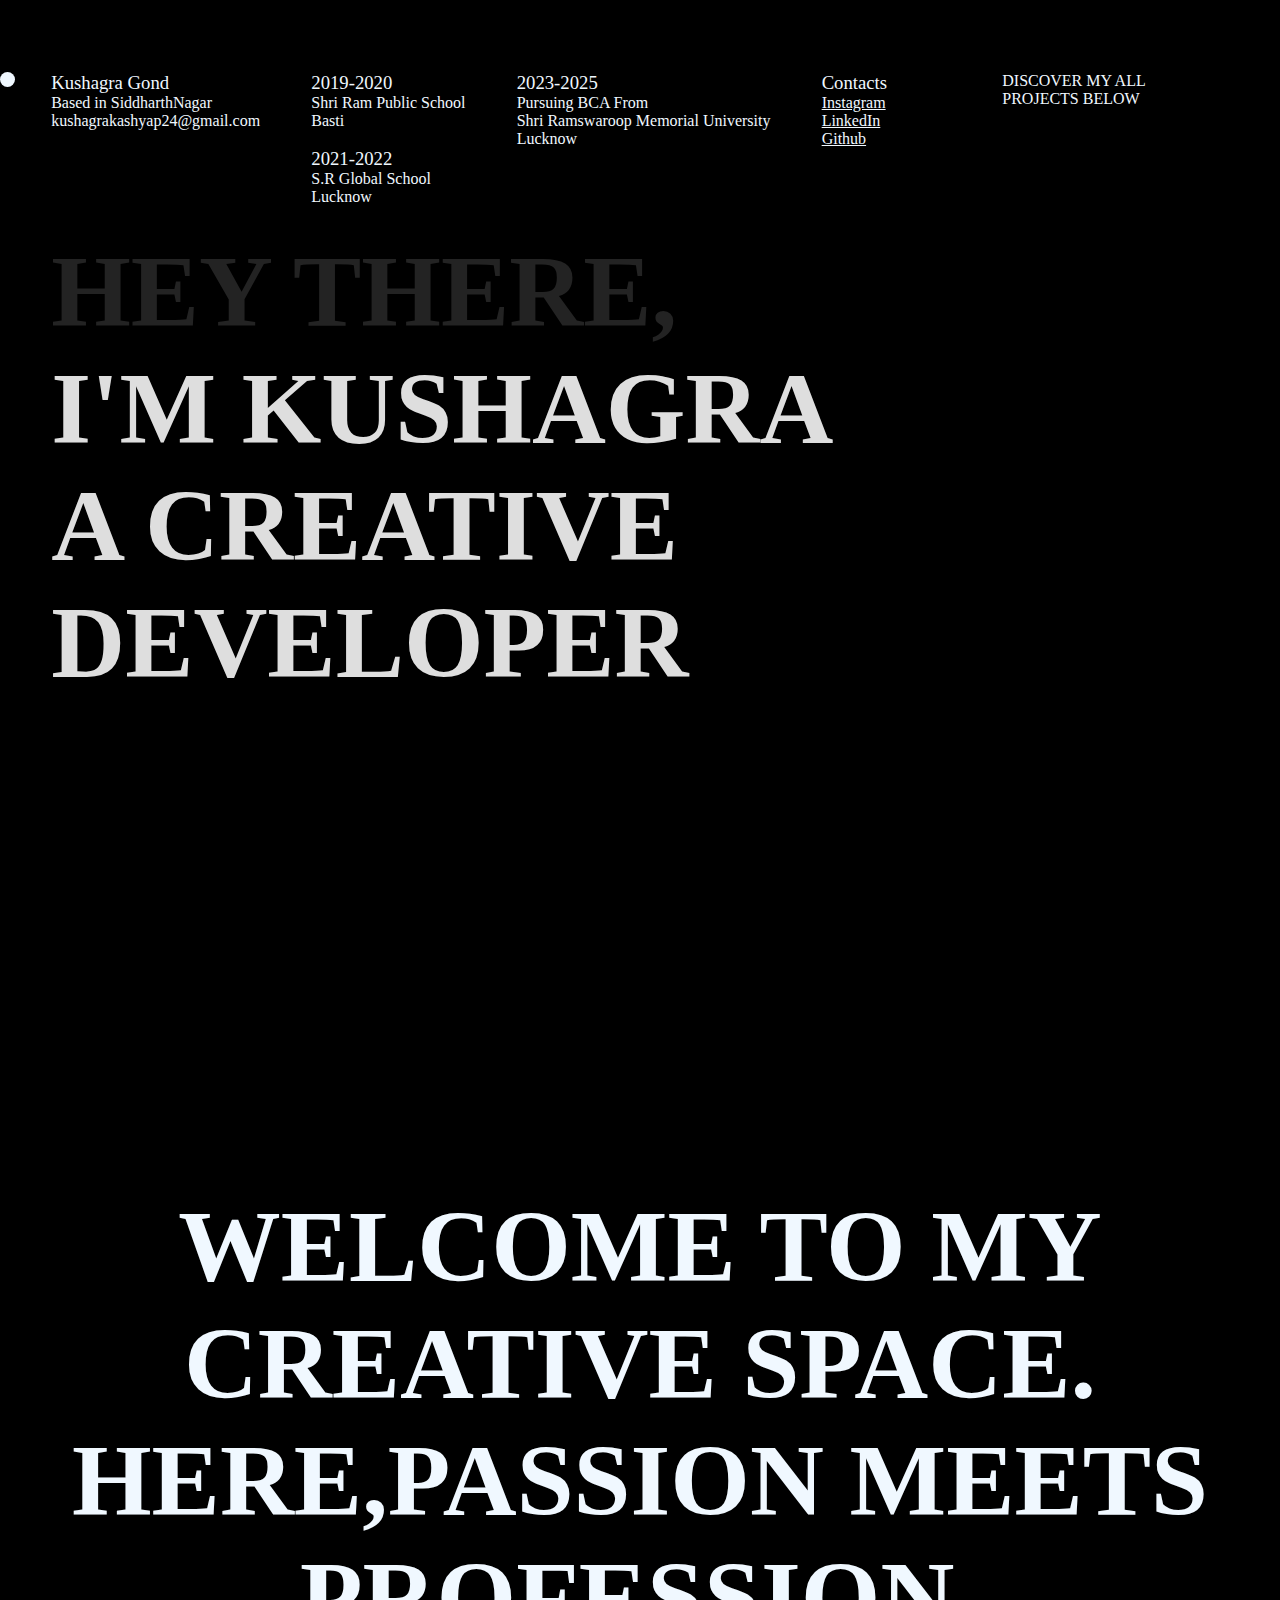
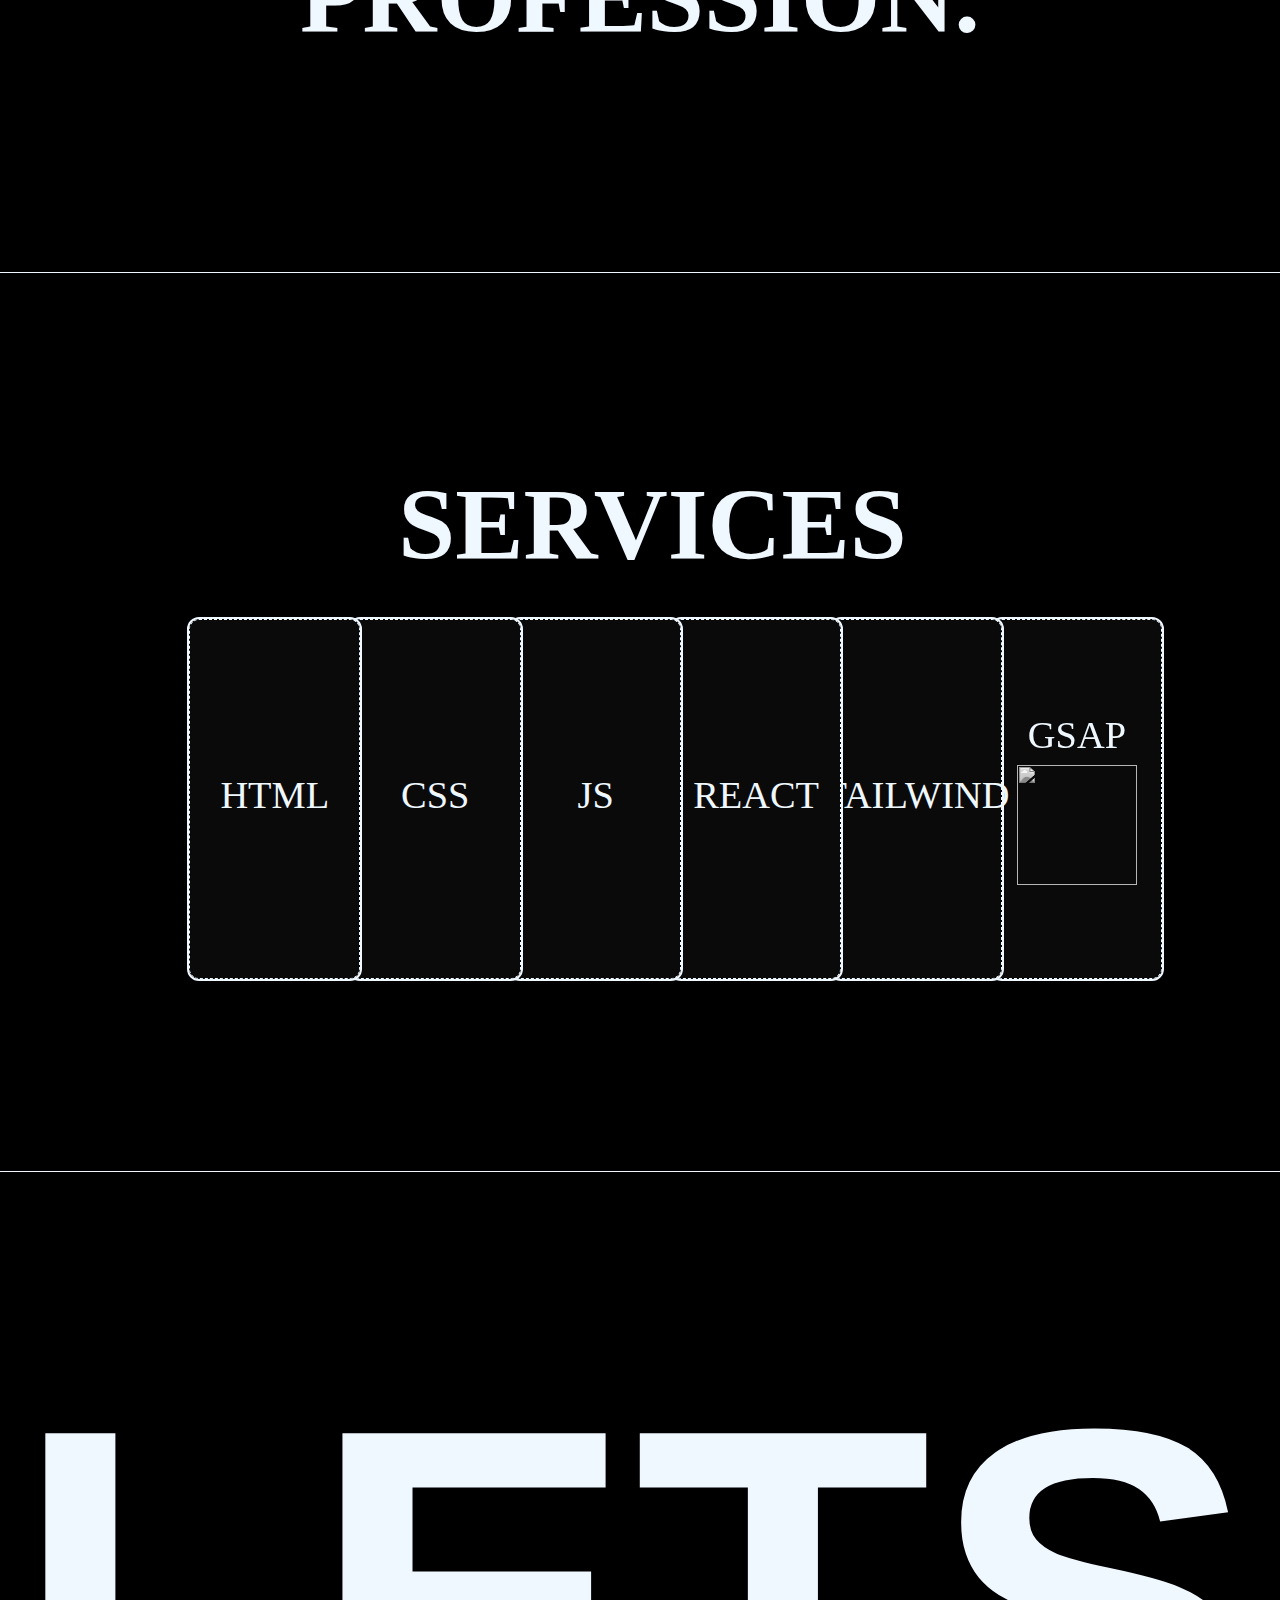
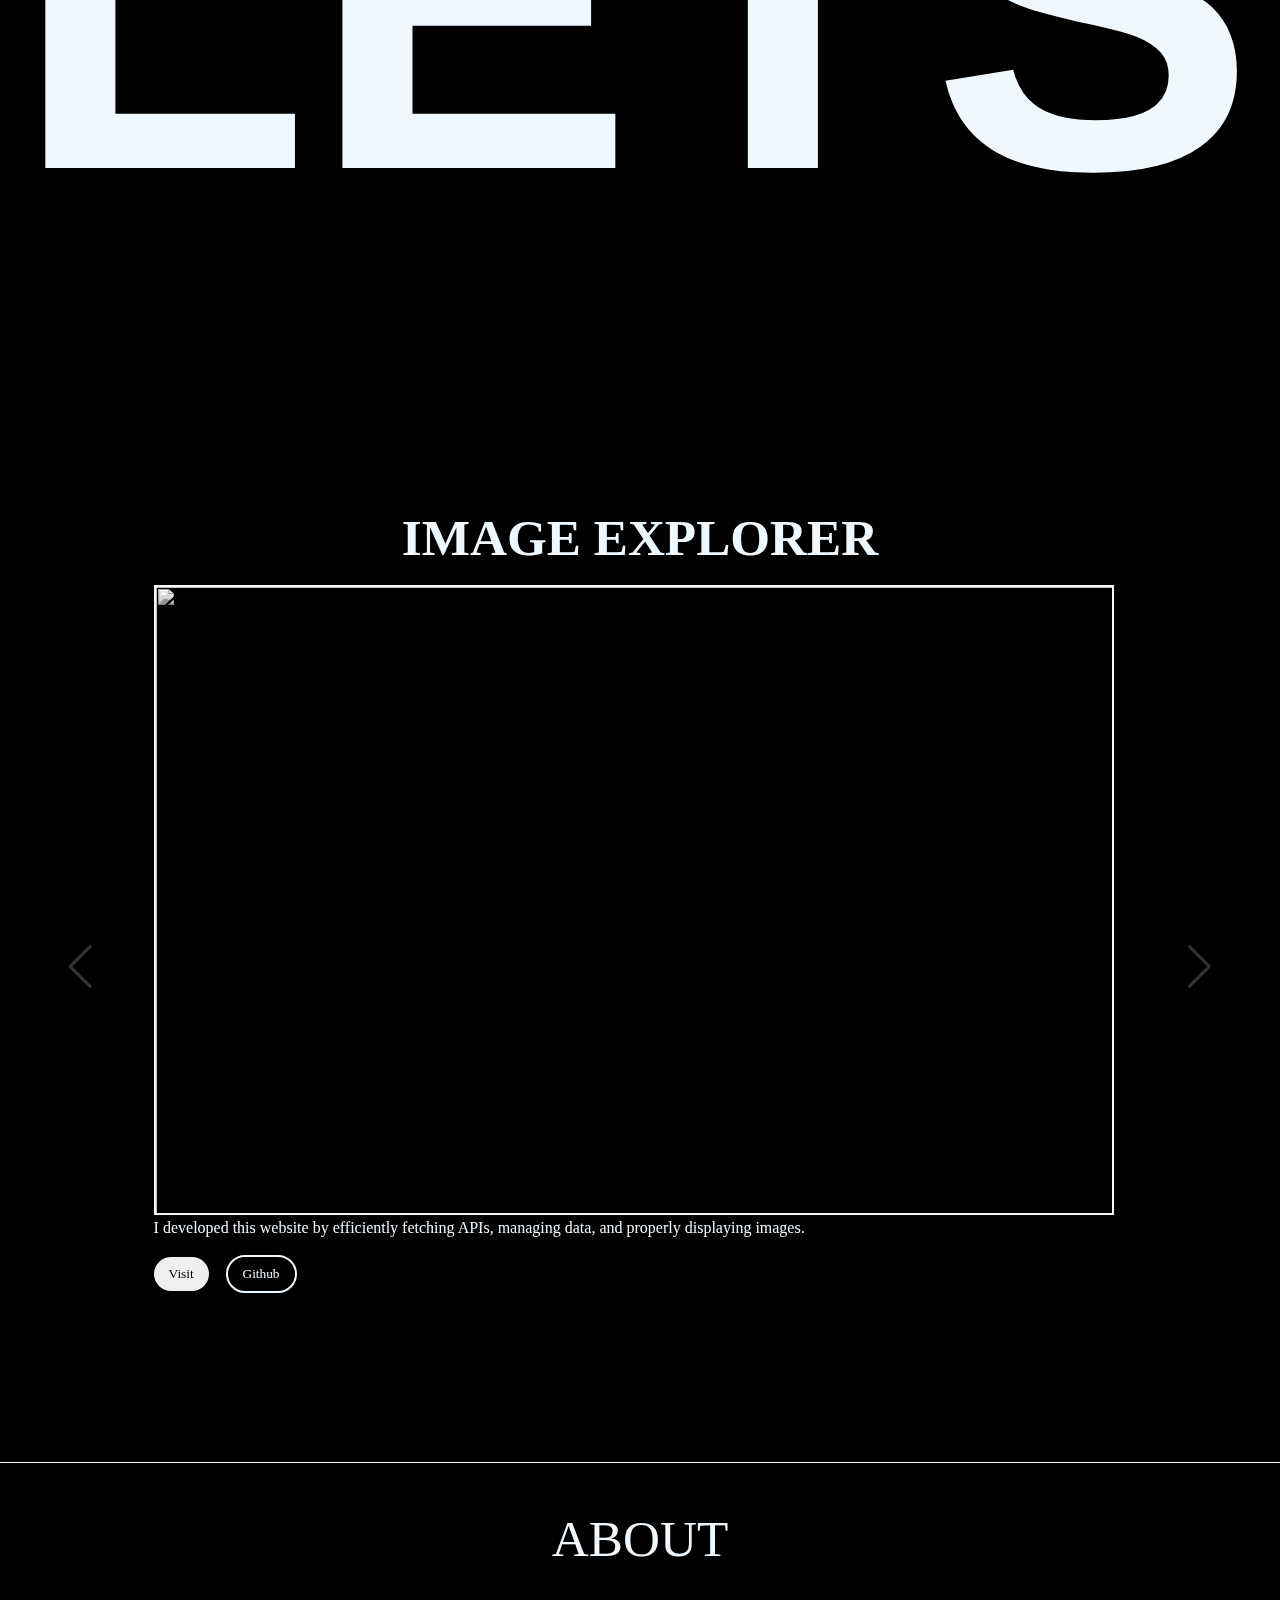
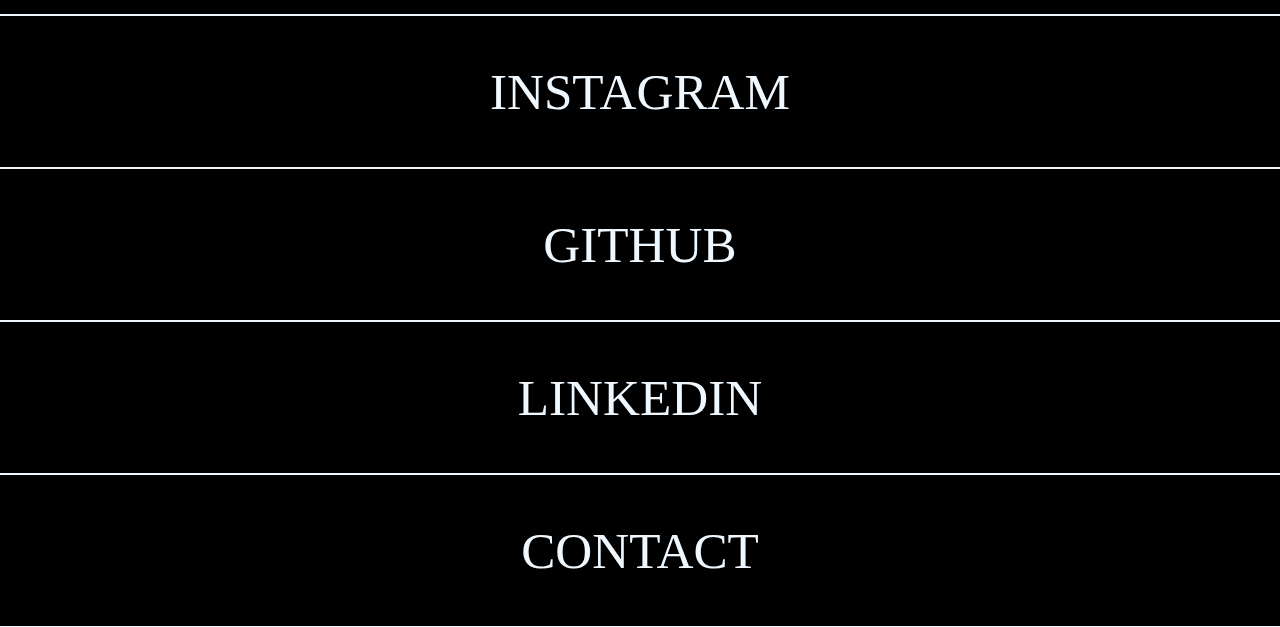
==== index.html @ c8526e7c "Add files via upload" ====
<!DOCTYPE html>
<html lang="en">
  <head>
    <meta charset="UTF-8" />
    <meta name="viewport" content="width=device-width, initial-scale=1.0" />
    <title>Kushagra Gond</title>
    <link rel="stylesheet" href="style.css" />
    <link rel="stylesheet" href="./media.css">
    <link rel="stylesheet" href="https://cdnjs.cloudflare.com/ajax/libs/remixicon/4.2.0/remixicon.css" integrity="sha512-OQDNdI5rpnZ0BRhhJc+btbbtnxaj+LdQFeh0V9/igiEPDiWE2fG+ZsXl0JEH+bjXKPJ3zcXqNyP4/F/NegVdZg==" crossorigin="anonymous" referrerpolicy="no-referrer" />
    <link rel="stylesheet" href="https://cdn.jsdelivr.net/npm/swiper@11/swiper-bundle.min.css"/>
  </head>

  <body>    

  <div class="main">

    <div id="home" class="page1">
        <nav>
          <div id="cursor"></div>  
          <i  id="menu" class="ri-menu-4-line"></i>
        </nav>

      <div class="full-nav">
          <div class="nav-content">
            <h4><a href="#home">Home</a></h4>
            <h4><a href="./components/contact.html">Contact</a></h4>
            <h4><a href="./components/about.html">About</a></h4>
            <h4><a href="#projects">Projects</a></h4>
            <h4><a href="https://github.com/24kushagra">GITHUB</a></h4>
            <i id="cross" class="ri-close-fill"></i>
          </div>
      </div>

     <!-- ----- -->

     <div class="info">
        
      <div class="add">
          <h3>Kushagra Gond</h3>
          <h4>Based in SiddharthNagar</h4>
          <h4>kushagrakashyap24@gmail.com</h4>
      </div>

      <div class="schooling">
          <h3>2019-2020</h3>
          <h4>Shri Ram Public School</h4>
          <h4>Basti</h4>
           <br>
          <h3>2021-2022</h3>
          <h4>S.R Global School</h4>
          <h4>Lucknow</h4>
      </div>

      <div class="college">
          
          <h3>2023-2025</h3>
          <h4>Pursuing BCA From</h4>
          <h4>Shri Ramswaroop Memorial University</h4>
          <h4>Lucknow</h4>
      </div>

      <div class="con-details">
          <h3>Contacts</h3>
          <a href="https://www.instagram.com/kushaagr_24/"><h4>Instagram</h4></a>
          <a href="https://www.linkedin.com/in/kushagra-gond-36665425a/"><h4>LinkedIn</h4></a>
         <a href="https://github.com/24kushagra"> <h4>Github</h4></a>
      </div>

      <div class="msg">
          <a href="#projects"><h4>Discover My All <br> Projects below</h4></a>
      </div>
  </div>


  <div id="intro">
      <h1 id="hey">HEY THERE,</h1> 
      <h1>I'M KUSHAGRA <br> 
          A CREATIVE 
           DEVELOPER</h1>
  </div>
     <!-- ---- -->
      
      <a href="#quote"><i id="scroll-down" class="ri-arrow-down-wide-line"></i></a>
    </div>
    
    <div class="quote-page">
      <h1 id="quote">Welcome to my creative space. <br> Here,passion meets profession.</h1>
    </div>

    <div class="page2">
          <h1 id="services">Services</h1>
            <div class="cards">

              <div class="card">
               <h3>HTML</h3>
               <i  id="skill-logo"  class="ri-html5-line"></i>
               <p>The role of HTML in web development is to provide the backbone and structure of a web page. It defines the layout and organization of content on a web page by using a ranked structure of elements.</p>              
               <a href="https://developer.mozilla.org/en-US/docs/Glossary/HTML5"><button>Learn More<i class="ri-arrow-right-up-line"></i></button></a>
              </div>

              <div class="card">
                <h3>CSS</h3>
                <i  id="skill-logo" class="ri-css3-fill"></i>
               <p>CSS is used to define styles for your <br>  web pages, including the design, layout  and variations in display for different devices and screen sizes.</p>
               <a href="https://developer.mozilla.org/en-US/docs/Glossary/CSS"><button>Learn More<i class="ri-arrow-right-up-line"></i></button></a>
              </div>

              <div class="card">
                <h3>JS</h3>
                <i id="skill-logo" class="ri-javascript-fill"></i>
               <p>JavaScript is a scripting language <br> used to  develop web pages. Developed in Netscape, JS allows developers to create a dynamic and  <br>interactive web page to interact with <br> visitors and execute complex actions.</p>
               <a href="https://developer.mozilla.org/en-US/docs/Web/JavaScript"><button>Learn More<i class="ri-arrow-right-up-line"></i></button></a>
              </div>

              <div class="card">
                <h3>REACT</h3>
                <i  id="skill-logo" class="ri-reactjs-fill"></i>
               <p>React. js is an open-source JavaScript library, crafted with precision by Facebook, that aims to simplify the intricate process of building interactive user interfaces</p>
               <a href="https://react.dev/"><button>Learn More<i class="ri-arrow-right-up-line"></i></button></a>
              </div>

              <div class="card">
                <h3>TAILWIND</h3>
                <i  id="skill-logo" class="ri-tailwind-css-fill"></i>
                <p>Tailwind CSS is a design system <br> implementation in pure CSS. It is also <br>  configurable.It gives developers super <br> powers. It allows them to build  websites <br> with a clean consistent UI out of the box.</p> 
                <a href="https://tailwindcss.com/"><button>Learn More<i class="ri-arrow-right-up-line"></i></button></a>
              </div>

              <div class="card">
                <h3>GSAP</h3>
               <img id="gsap-svg" src="./assets/gsap-greensock.svg" alt="">
               <p>GSAP, or GreenSock Animation Platform, <br> is a powerful JavaScript animation <br> library that is used by web developers and designers  to create interactive <br>  and engaging websites.</p>
               <a href="https://gsap.com/"><button>Learn More<i class="ri-arrow-right-up-line"></i></button></a>
              </div>
            </div>
    </div>

    <div class="page3">
        <h1>LetSbuildSomethingNew</h1>
    </div>
      
    <div id="projects" class="page4">
     <div class="swiper">
     <div class="swiper-wrapper">

    <div class="swiper-slide">
      <h1>IMAGE EXPLORER</h1>
      <img src="./assets/panos-sakalakis-j9EtVGr0piI-unsplash.jpg" alt="">
      <p>I developed this website by efficiently fetching APIs, managing data, and properly displaying images.</p>
      <a href=""><button id="visit">Visit</button></a>
      <a href=""><button id="github">Github</button></a>     
    </div>

    <div  class="swiper-slide">
      <h1>SPOTIFY CLONE</h1>
      <img src="./assets/david-pupaza-Km5J-KCP1Mw-unsplash.jpg" alt="">
      <p>I have developed this website using React.js , efficiently manage it, and properly represent song details in an organized manner.</p>
      <a href=""><button id="visit">Visit</button></a>
      <a href=""><button id="github">Github</button></a>
    </div>

    <div  class="swiper-slide">
      <h1>WEATHER APP</h1>
      <img src="./assets/brian-mcgowan-kKyxIwvljBg-unsplash.jpg" alt="">
      <p>I have developed this website using HTML, CSS, and JavaScript to fetch and manage API data, ensuring the weather information is represented accurately and effectively.</p>
      <a href=""><button id="visit">Visit</button></a>
      <a href=""><button id="github">Github</button></a>
    </div>
   
    </div> 
  
    <div id="prev" class="swiper-button-prev"></div>
    <div id="next" class="swiper-button-next"></div>

  </div>

    </div>

    <footer>
      <a href="./components/about.html">
        <div class="connect"> ABOUT<i class="ri-arrow-right-up-line"></i>
      </div>
        </a>
      <a href="https://www.instagram.com/kushaagr_24/">
        <div class="connect">INSTAGRAM<i class="ri-arrow-right-up-line"></i>
      </div>
       </a> 
      <a href="https://github.com/24kushagra">
        <div class="connect">GITHUB<i class="ri-arrow-right-up-line"></i>
      </div>
      </a> 
       <a href="https://www.linkedin.com/in/kushagra-gond-36665425a/"><div class="connect">LINKEDIN<i class="ri-arrow-right-up-line"></i>
      </div>
    </a> 
      <a href="./components/contact.html"><div class="connect">CONTACT<i class="ri-arrow-right-up-line"></i>
      </div>
       </a> 
    </footer>
  </div>
 



    <script src="https://unpkg.com/split-type"></script>
    <script src="https://cdnjs.cloudflare.com/ajax/libs/gsap/3.12.5/gsap.min.js" integrity="sha512-7eHRwcbYkK4d9g/6tD/mhkf++eoTHwpNM9woBxtPUBWm67zeAfFC+HrdoE2GanKeocly/VxeLvIqwvCdk7qScg==" crossorigin="anonymous" referrerpolicy="no-referrer"></script>
    <script src="https://cdnjs.cloudflare.com/ajax/libs/gsap/3.12.5/ScrollTrigger.min.js" integrity="sha512-onMTRKJBKz8M1TnqqDuGBlowlH0ohFzMXYRNebz+yOcc5TQr/zAKsthzhuv0hiyUKEiQEQXEynnXCvNTOk50dg==" crossorigin="anonymous" referrerpolicy="no-referrer"></script>
    <script src="https://cdn.jsdelivr.net/npm/swiper@11/swiper-bundle.min.js"></script>
    <script src="script.js"></script>
    
  </body>
</html>
---- style.css ----
@font-face {
    font-family: montreal;
    src: url(./assets/montreal.ttf);
}

@font-face {
    font-family: montreal2;
    src: url(./assets/montrealbook.ttf);
}


*{
    padding: 0;
    margin: 0;
    box-sizing: border-box;
}

body{
    height: 100%;
    width: 100%;
    color: aliceblue;
    background-color: black;
    overflow-x: hidden;
}

/* ---------------Scroll-Bar----------- */


::-webkit-scrollbar {
    width: 5px;
  }
  
  ::-webkit-scrollbar-track {
    box-shadow: inset 0 0 5px grey; 
    border-radius: 5px;
  }
   
  ::-webkit-scrollbar-thumb {
    background: transparent; 
    box-shadow: inset 0 0 5px grey; 
    border-radius: 10px;
  }
  
  ::-webkit-scrollbar-thumb:hover {
    background: aliceblue; 
  }

/* ---------- CURSOR ----------- */

#cursor {
    height: 15px;
    width: 15px;
    background-color:aliceblue;
    border-radius: 50%;
    position: fixed;
    mix-blend-mode:difference;
    z-index: 9999;
}


/*------------- PAGES ----------------*/

.page1{
    height: 100vh;
    width: 100%;
}

.quote-page{
    height: 100vh;
    width: 100%;
    font-family: montreal;
    font-size: 4vw;
    background-color: black;
    display: flex;
    align-items: center;
    text-transform: uppercase;
    justify-content: center;
    text-align: center; 
}


.page2{
    height: 100vh;
    width: 100%;
    background-color:black;
    display: flex;
    flex-direction: column;
    align-items: center;
    justify-content: center;
    gap: 4vh;
    border-bottom: 1px solid aliceblue;
    border-top: 1px solid aliceblue; 
}

.page3{
    height: 100vh;
    width: 100%;
    color: aliceblue;
}

.page4{
    height: 110vh;
    width: 100%;
}

/* -----------------SWIPER(Page4)------------------------ */

.swiper {
    width: 100%;
    height: 110vh;
  }

  .swiper-slide{
    height: 110vh;
    width: 100%;
    display: flex;
    align-items: center;
    justify-content: center;
  }

  .swiper-slide h1{
    font-family: montreal;
    font-size: 4vw;
    margin-top: 4vh;
    margin-bottom: 2vh;
    text-align: center;
  }

  .swiper-slide img{
    height: 70vh;
    width: 75vw;
    margin-left: 12vw;
    object-fit: cover;
    overflow: hidden;
    border: 2px solid aliceblue;
    filter: grayscale(1);
    transition: all 0.3s ease ease-in-out;
    cursor: pointer;
  }

  .swiper-slide img:hover{
    filter: grayscale(0);
  }


  .swiper-slide p{
    font-family: montreal;
    margin-left: 12vw;
    width: 75vw;
  }

  #visit{
    border: 0;
    padding: 9px 15px;
    border-radius: 20px;
    margin-left: 12vw;
    margin-top: 2vh;
    cursor: pointer;
    font-family: montreal;
  }

  #github{
    border: 2px aliceblue solid;
    color: aliceblue;
    background-color: transparent;
    padding: 9px 15px;
    border-radius: 20px;
    margin-left: 1vw ;
    margin-top: 2vh;
    cursor: pointer;
    font-family: montreal;
  }

  .swiper-button-prev{
      margin-left: 3vw;
  }

  .swiper-button-next{
     margin-right: 3vw;
  }

  #next,#prev{
    color: aliceblue;
    opacity: .2;
    width: 5vw;
    transition: all 0.1s ease-in-out;
  }

  #prev:hover{
    opacity: .4;
  }

  #next:hover{
    opacity: .4;
  }

/* -----------------FOR-NAVBAR----------------- */
/* 
nav{
    height: 5vh;
} */

nav i{
    margin-left: 3vw;
    font-size: 2vw;
    padding-right: 80px;
    padding-bottom: 10px;
    cursor: pointer;
    float: right;
}

#cross{
    font-size: 4vw;
    cursor: pointer;
}

#cross:hover{
    -webkit-text-stroke: 1px aliceblue;
    color: transparent;
}

.full-nav{
    height: 100vh;
    width: 40%;     
    position: absolute;
    top:0;
    right: -40%;
    background-color: rgba(240, 248, 255, 0.068);
    backdrop-filter: blur(12px);
    padding: 150px 50px;
    font-size: 2vw;
    z-index: 99;
    font-family:'Franklin Gothic Medium', 'Arial Narrow', Arial, sans-serif; 
}

.full-nav h4{
    margin-left: 120px;
    margin-bottom: 5px;
    font-size: 65px;
    font-weight: 500;
}


.full-nav i{
    position: absolute;
    top: 5%;
    right: 10%;
    font-weight: 600;
    padding: 6px;
    font-size: 15px;
}

 a{
    text-transform: uppercase;
    text-decoration: none;
    color: aliceblue;
    transition: all 0.1s ease-in-out;
}

.full-nav a:hover{
    -webkit-text-stroke: 1px aliceblue;
    color: transparent;
    border-bottom: 2px solid purple;
}

/* ------------------------FIRST - PAGE--------------------------- */

    .info{
      font-family: montreal;
      display: flex;
      margin-top: 8vh;
      margin-left: 4vw;
      margin-bottom: 3vh;
      gap: 4vw;
    }
  
    h4,h3{
     font-weight: 400;
    }
  
    .con-details a{
      text-transform: initial;
      text-decoration:underline;
    }

    @font-face {
      font-family: montreal;
      src: url(./montreal.ttf);
    }
    
    #intro h1{
      font-family: montreal;
      font-size: 8vw;
      color:#dedede;
      margin-left: 4vw;
    }
    
  
    #intro #hey{
      color:rgb(35, 35, 35);
    }
  
    .char{
      transform: translateY(80px);  
      transition: transform .3s;
    }
  
    /* //115px */
    a{
      color: aliceblue;
    }
  
    .msg{
       margin-left: 5vw;
    }

    #scroll-down{
    font-size: 1.5vw;
    color: aliceblue;
    opacity: 0.4;
    text-align: center;
    position: absolute;
    left: 51%;
    bottom: 2%;
    animation-name: floating;
    animation-duration: 3s;
    animation-iteration-count: infinite;
    animation-timing-function: ease-in-out;
    }
 
@keyframes floating {
    0% { transform: translate(0,  0px); }
    50%  { transform: translate(0, 15px); }
    100%   { transform: translate(0,-0px);}
    }


/*----------------------SERVICES - CSS -------------------------  */

.page2 h1{
    color: aliceblue;
    font-size: 8vw;
    font-family: montreal;
    padding-left: 25px;
    text-align: center;
    text-transform: uppercase;
}

.cards{
    display: flex;
    align-items: center;
}

.card{
    flex: 1;
    width: 10vw;
    height: 40vh;
    color: aliceblue;
    font-family: montreal;
    background-color: rgb(10, 10, 10);
    border: 1px dashed aliceblue;
    outline: 2px solid aliceblue;
    transition: all ease 0.3s;
    display: flex;
    flex-direction: column;
    align-items: center;
    justify-content: center;
    text-align: center;
}

.card p{
    display: none;
}

#skill-logo{
    font-size: 7vw;
}

.card i{
   font-size: 20px;
}

.card:hover{
    flex-grow: 2;
    background-color: aliceblue;
    color: black;
}

.card button{
    padding: 10px 30px;
    border-radius: 25px;
    margin-left: 8px;
    margin-top: 8px;
    font-family: montreal;
    font-size: 15px;
    border: none;
    display: none;
}

.card:hover button{
    display: block;
    border: 2px black solid ;
    background-color: black;
    color: aliceblue;
}

.card:hover p{
    display: block;
}

.card:hover #skill-logo{
    display: none;
}


.card:nth-child(1){
    position: relative;
    left: 6%;
    border-radius: 10px;
    width: 30vw;
    z-index: 6;
}

.card:nth-child(2){
    border-radius: 10px;
    position: relative;
    left: 5%;
    z-index: 5;
}

.card:nth-child(3){
    border-radius: 10px;
    position: relative;
    left: 4%;
    z-index: 4;
}

.card:nth-child(4){
    border-radius: 10px;
    position: relative;
    left: 3%;
    z-index: 3;
}

.card:nth-child(5){
    border-radius: 10px;
    position: relative;
    left: 2%;
    z-index: 2;
}

.card:nth-child(6){
    border-radius: 10px;
    position: relative;
    left: 1%;
    z-index: 1;
}

.card img{
    height: 120px;
    width: 120px;
    mix-blend-mode:difference;
}

.card:hover img{
    display: none;
}

#gsap-svg{
    filter: grayscale(1);
}

.card h3{
    font-size: 3vw;
    padding-bottom: 8px;
    
}

/* ------------------------------------------------- */

/* --------------- SLIDING - TEXT ----------------- */

.page3 h1{
    background-color: black;
    color: aliceblue;
    font-size: 38vw;
    text-transform: uppercase;
    font-family:Verdana, Geneva, Tahoma, sans-serif;
    padding-left: 1vw ;
    line-height: 95vh;
}

/* -----------------F00TER---------------- */

footer{
    height: 80vh;
    width: 100%;   
}

.connect{
    color: aliceblue;
    font-family: montreal2;
    height: 17vh;
    font-size: 4vw;
    border-top: 1px  solid aliceblue;
    border-bottom: 1px  solid aliceblue;
    display: flex;
    align-items: center;
    justify-content: center;
    transition: all ease 0.3s;
}

.connect:hover{
    color: black;
    background-color: #fff;
}
---- media.css ----
@media (max-width:431px ){
   
    body{
        height: 100%;
        overflow-x: hidden;
        width: 100vw;
    }

    .full-nav{
        width: 100%;
        right: -100%;  
    }

    .full-nav h4{
        font-size: 14vw;
        margin-left: 20px;
    }

    #cross{
        font-size: 60px;
    }

    .page1{
        height: 70vh;
    }

    .info{
        margin-top: 13vh;
        flex-direction: column;
        flex-wrap: wrap;
    }

    #intro{
        display: none;
    }


    .msg {
       display: none;
    }

    nav i{
        font-size: 5vw;
        padding-right: 60px;
    }


    .quote-page{
        display: none;
    }

    .page2{
        display: none;
    }

    .page3{
        display:none;
    }

    #cursor{
        display: none;
    }
 
    #para2{
        display: block;
        margin-top: 4vh;
        width: 90%;
        text-align: center;
        position: absolute;
    }

    .page4{
        height: 70vh;
        width: 100%;
    }

    .page4 h1{
        font-size: 9vw;
    }

    .swiper,.swiper-slide{
        height: 80vh;
    }

    .swiper-slide img{
        height: 40vh;
    }
    
    #next,#prev{
        display: none;
    }

    footer {
        height: 50vh;
    }
    
    .connect{
        height: 10vh;
    }

    #scroll-down{
       display: none;
    }
    
}


@media (max-width:415px) {
    .page1{
        height: 70vh;
    }

    .info{
        margin-top: 13vh;
        flex-direction: column;
        flex-wrap: wrap;
    }

    #intro{
        display: none;
    }


    .msg {
       display: none;
    }

    nav i{
        font-size: 5vw;
        padding-right: 60px;
    }


    .quote-page{
        display: none;
    }

    .page2{
        display: none;
    }

    .page3{
        display:none;
    }

    #cursor{
        display: none;
    }
 
    #para2{
        display: block;
        margin-top: 4vh;
        width: 90%;
        text-align: center;
        position: absolute;
    }

    .page4{
        height: 70vh;
        width: 100%;
    }

    .page4 h1{
        font-size: 9vw;
    }

    .swiper,.swiper-slide{
        height: 80vh;
    }

    .swiper-slide img{
        height: 40vh;
    }
    
    #next,#prev{
        display: none;
    }

    footer {
        margin-top: 15vh;
        height: 50vh;
    }
    
    
    .connect{
        height: 10vh;
    }
    
    
}


@media (max-width:360px) {

    .page1{
        height: 90vh;
    }

    .swiper-slide{
        height: 100vh;
    }

    nav i{
        padding-right: 40px;
        font-size: 6.5vw;
    }

    #site,#github{
        margin-bottom: 4vh;
    }

    footer{
        margin-top: 15vh;
    }

}
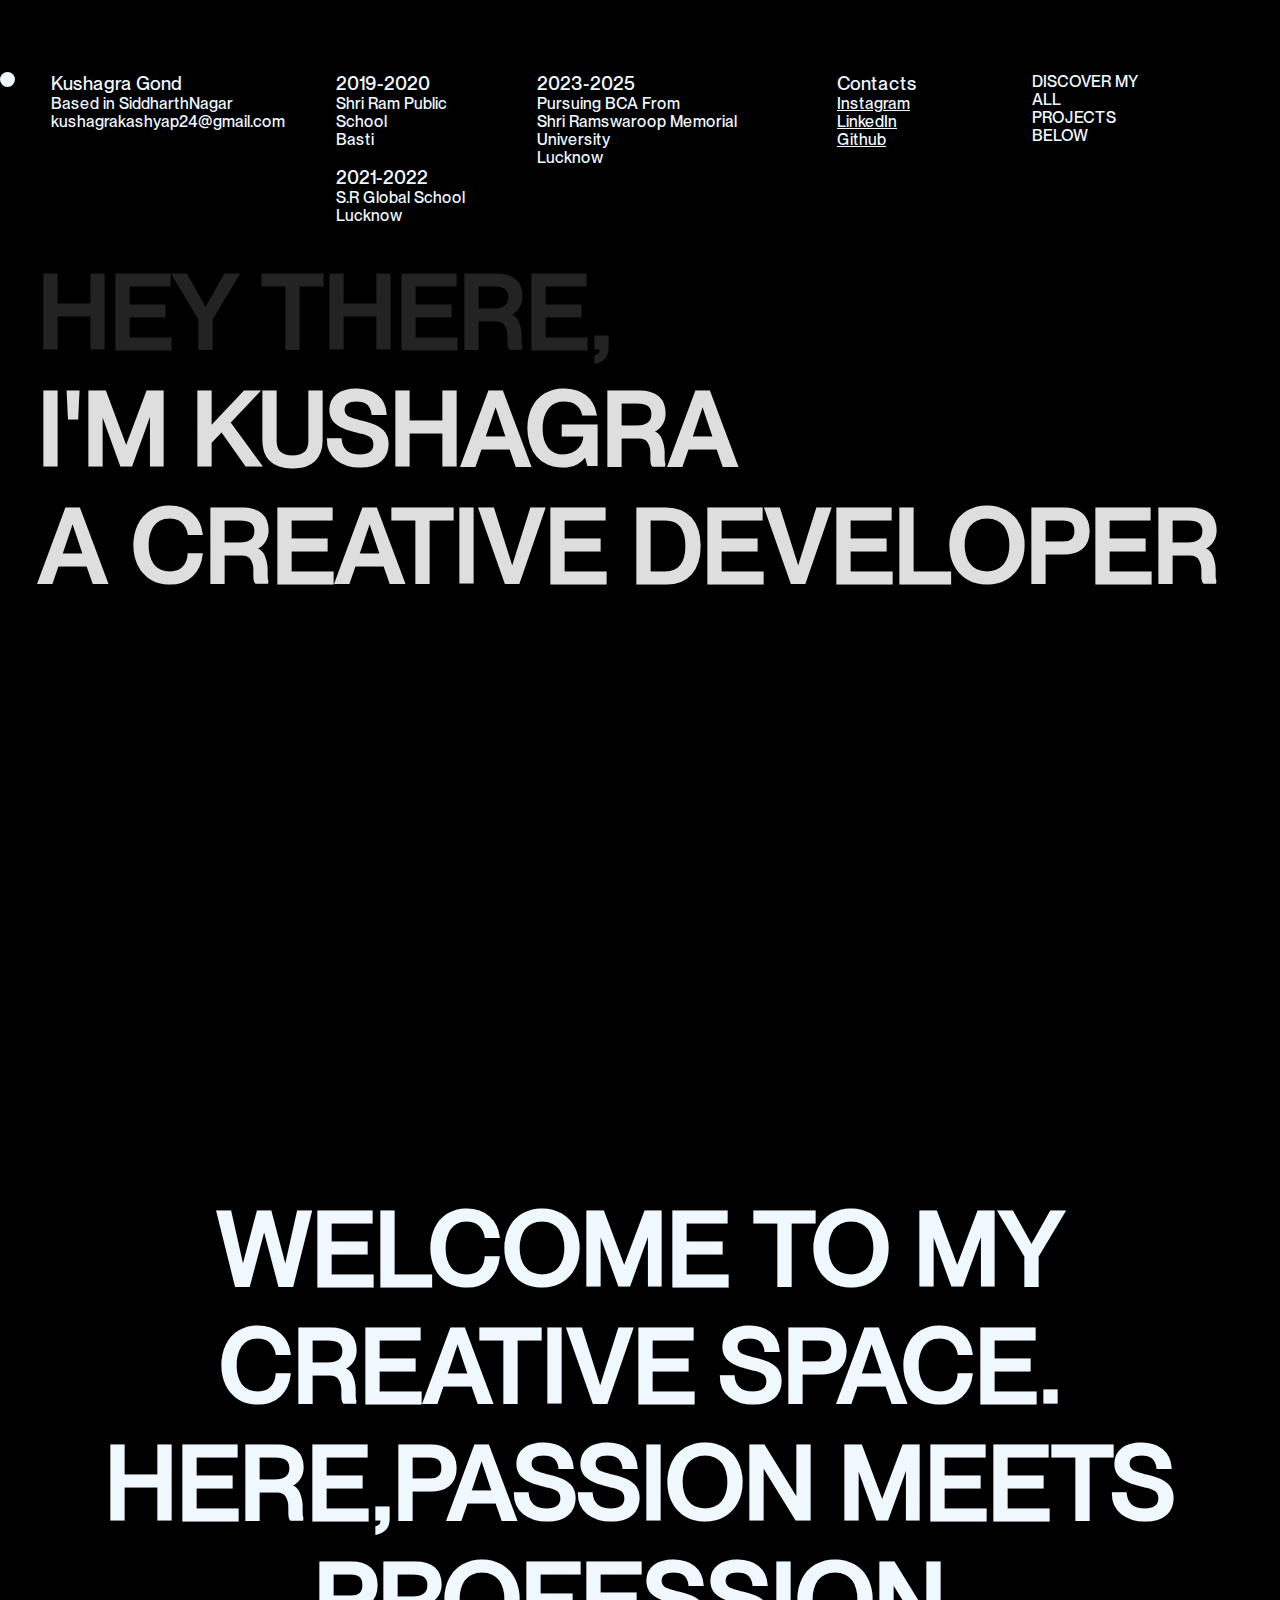
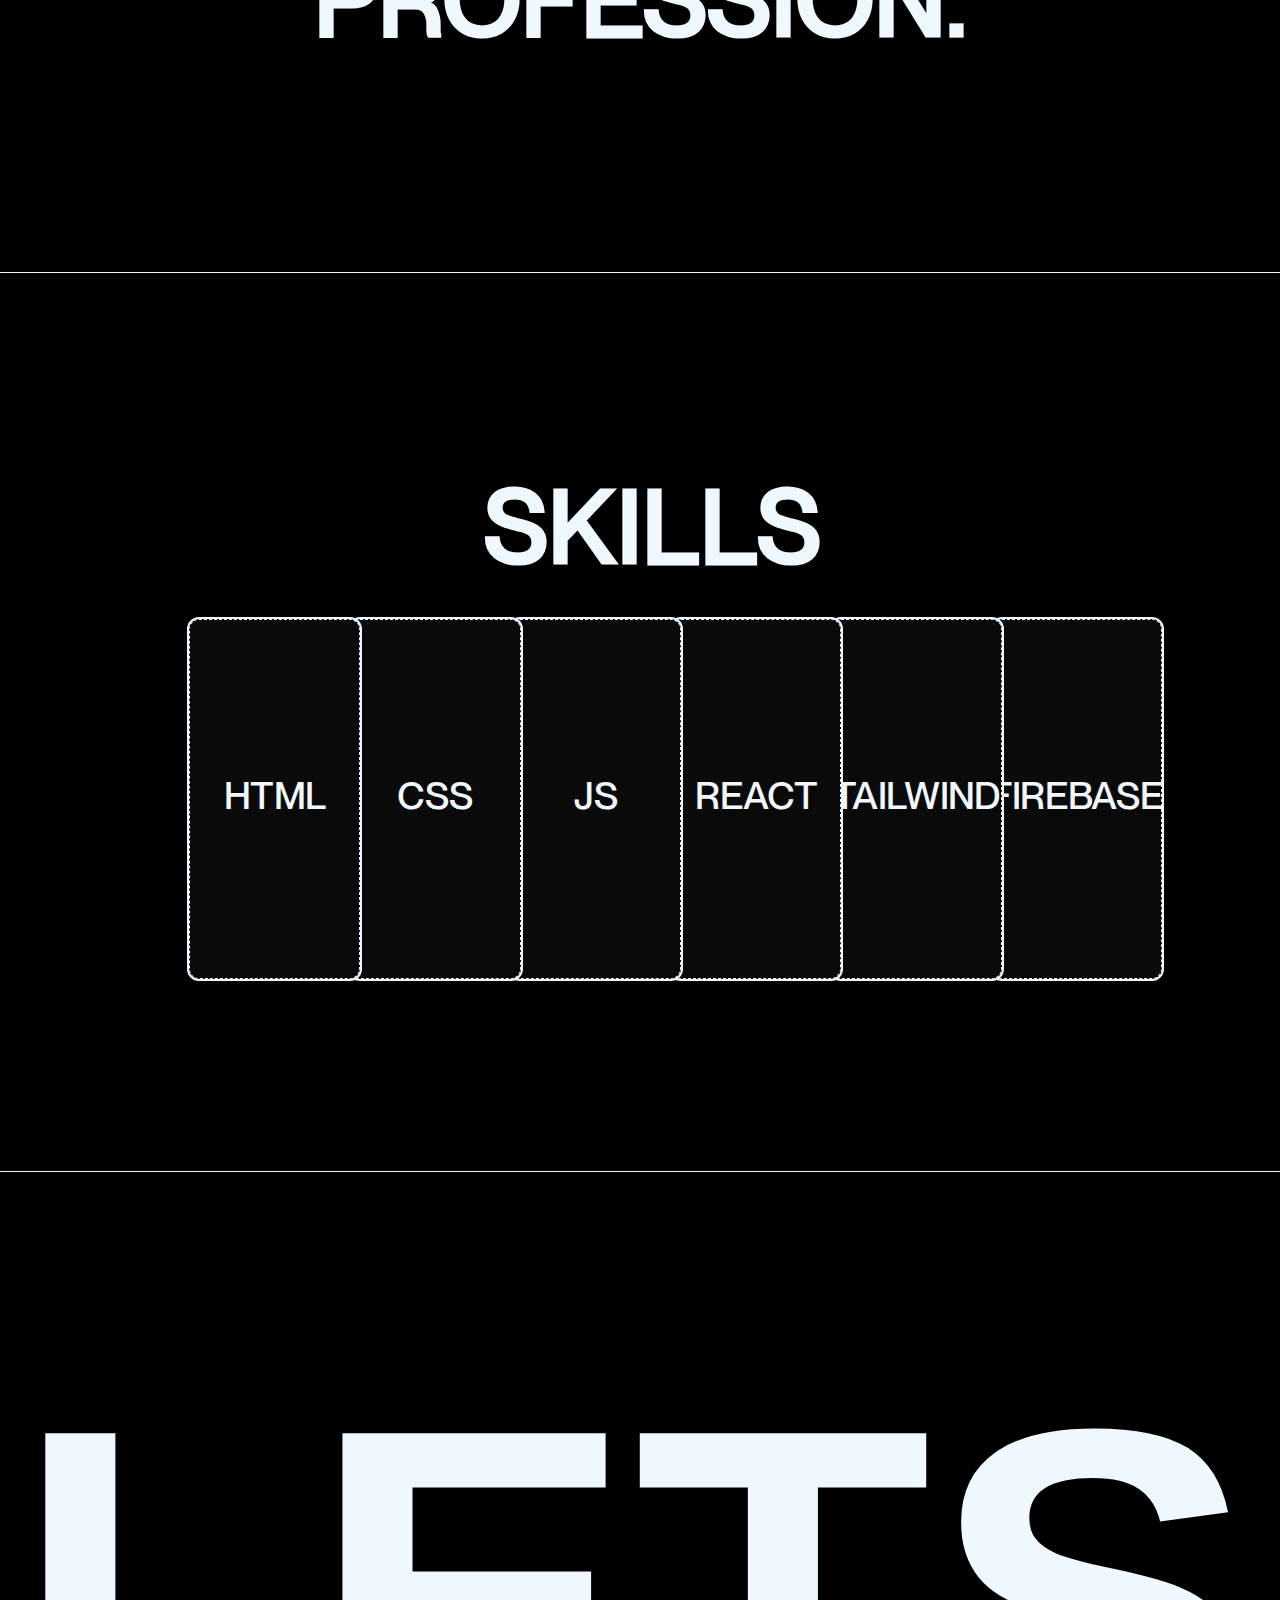
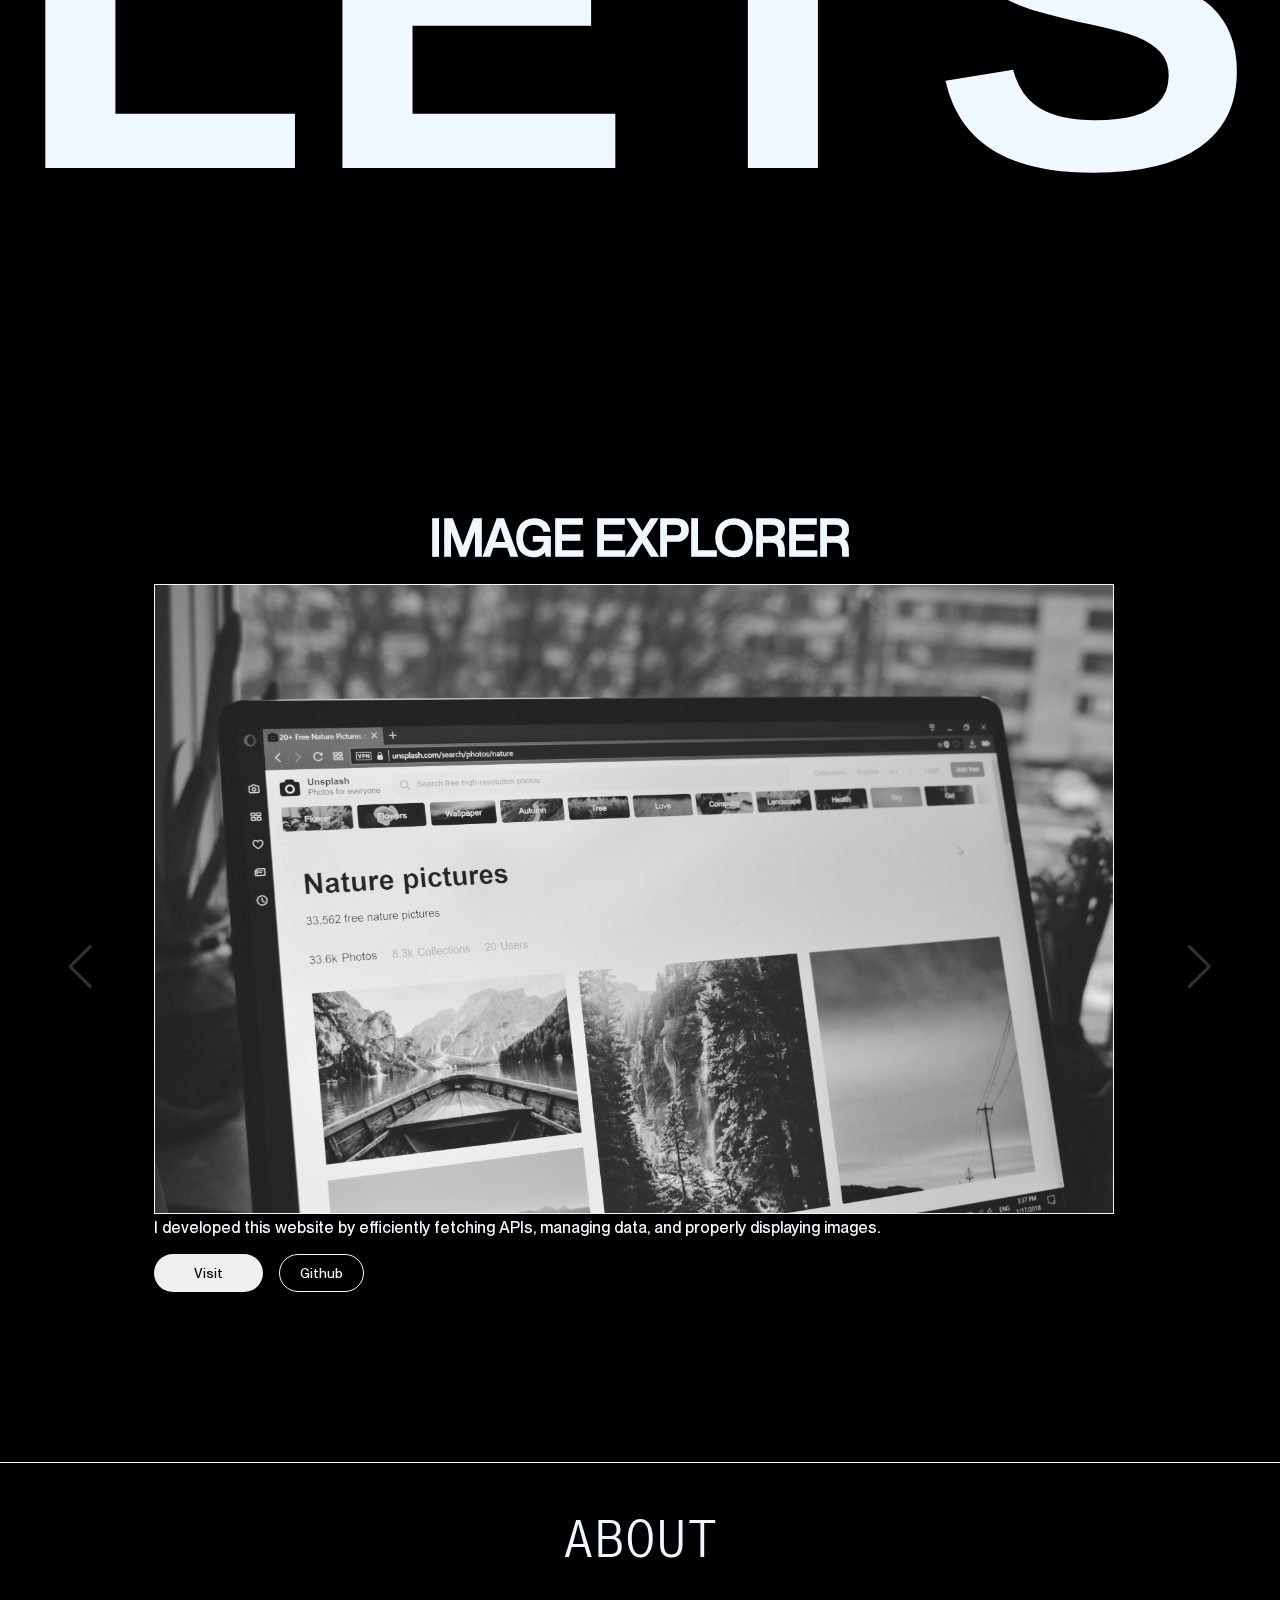
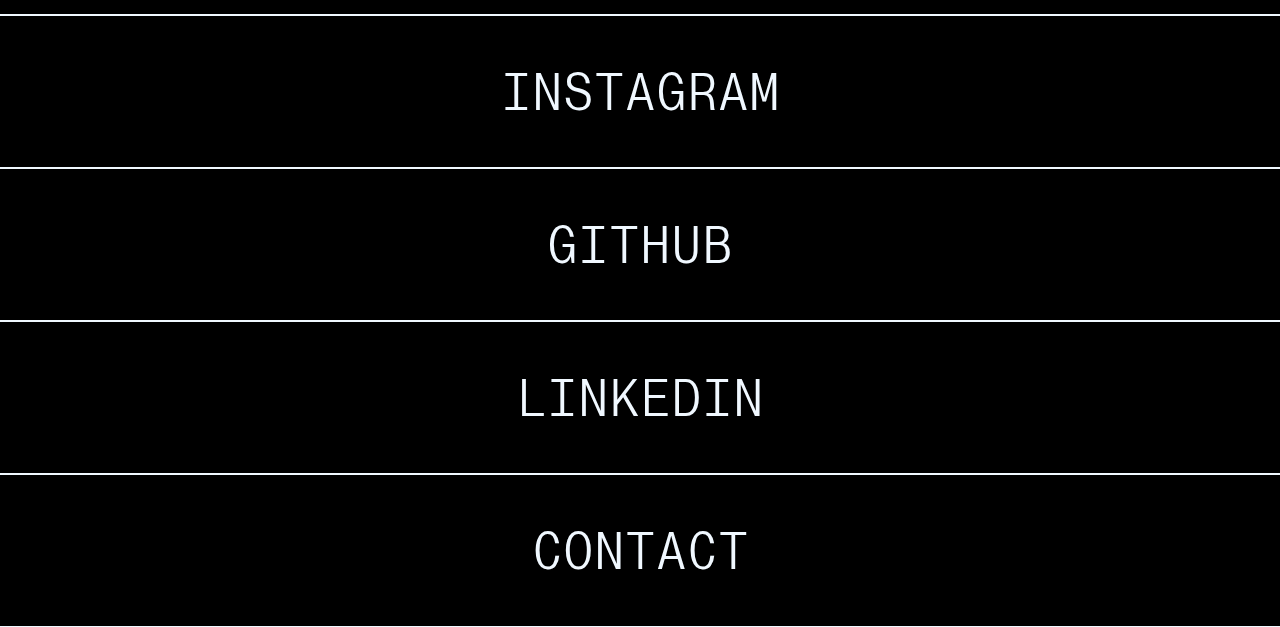
==== commit 378f5f87: "index.html" ====
--- a/index.html
+++ b/index.html
@@ -6,12 +6,9 @@
     <title>Kushagra Gond</title>
     <link rel="stylesheet" href="style.css" />
     <link rel="stylesheet" href="./media.css">
-    <link rel="stylesheet" href="https://cdnjs.cloudflare.com/ajax/libs/remixicon/4.2.0/remixicon.css" integrity="sha512-OQDNdI5rpnZ0BRhhJc+btbbtnxaj+LdQFeh0V9/igiEPDiWE2fG+ZsXl0JEH+bjXKPJ3zcXqNyP4/F/NegVdZg==" crossorigin="anonymous" referrerpolicy="no-referrer" />
-    <link rel="stylesheet" href="https://cdn.jsdelivr.net/npm/swiper@11/swiper-bundle.min.css"/>
+
   </head>
-
   <body>    
-
   <div class="main">
 
     <div id="home" class="page1">
@@ -74,21 +71,18 @@
 
   <div id="intro">
       <h1 id="hey">HEY THERE,</h1> 
-      <h1>I'M KUSHAGRA <br> 
-          A CREATIVE 
-           DEVELOPER</h1>
+      <h1 id="im">I'M KUSHAGRA</h1>
+          <h1 id="dev">A CREATIVE DEVELOPER</h1>
   </div>
      <!-- ---- -->
       
       <a href="#quote"><i id="scroll-down" class="ri-arrow-down-wide-line"></i></a>
-    </div>
-    
+    </div> 
     <div class="quote-page">
       <h1 id="quote">Welcome to my creative space. <br> Here,passion meets profession.</h1>
     </div>
-
     <div class="page2">
-          <h1 id="services">Services</h1>
+          <h1 id="services">Skills</h1>
             <div class="cards">
 
               <div class="card">
@@ -101,44 +95,42 @@
               <div class="card">
                 <h3>CSS</h3>
                 <i  id="skill-logo" class="ri-css3-fill"></i>
-               <p>CSS is used to define styles for your <br>  web pages, including the design, layout  and variations in display for different devices and screen sizes.</p>
+               <p>CSS is used to define styles for your web pages, including the design, layout  and variations in display for different devices and screen sizes.</p>
                <a href="https://developer.mozilla.org/en-US/docs/Glossary/CSS"><button>Learn More<i class="ri-arrow-right-up-line"></i></button></a>
               </div>
 
               <div class="card">
                 <h3>JS</h3>
                 <i id="skill-logo" class="ri-javascript-fill"></i>
-               <p>JavaScript is a scripting language <br> used to  develop web pages. Developed in Netscape, JS allows developers to create a dynamic and  <br>interactive web page to interact with <br> visitors and execute complex actions.</p>
+               <p>JavaScript is a scripting language  used to  develop web pages. Developed in Netscape, JS allows developers to create a dynamic and interactive web page to interact with visitors and execute complex actions.</p>
                <a href="https://developer.mozilla.org/en-US/docs/Web/JavaScript"><button>Learn More<i class="ri-arrow-right-up-line"></i></button></a>
               </div>
 
               <div class="card">
                 <h3>REACT</h3>
-                <i  id="skill-logo" class="ri-reactjs-fill"></i>
+                <i id="skill-logo" class="ri-reactjs-fill"></i>
                <p>React. js is an open-source JavaScript library, crafted with precision by Facebook, that aims to simplify the intricate process of building interactive user interfaces</p>
                <a href="https://react.dev/"><button>Learn More<i class="ri-arrow-right-up-line"></i></button></a>
               </div>
 
               <div class="card">
                 <h3>TAILWIND</h3>
-                <i  id="skill-logo" class="ri-tailwind-css-fill"></i>
-                <p>Tailwind CSS is a design system <br> implementation in pure CSS. It is also <br>  configurable.It gives developers super <br> powers. It allows them to build  websites <br> with a clean consistent UI out of the box.</p> 
+                <i id="skill-logo" class="ri-tailwind-css-fill"></i>
+                <p>Tailwind CSS is a design system implementation in pure CSS. It is also configurable.It gives developers super  powers. It allows them to build  websites  with a clean consistent UI out of the box.</p> 
                 <a href="https://tailwindcss.com/"><button>Learn More<i class="ri-arrow-right-up-line"></i></button></a>
               </div>
 
               <div class="card">
-                <h3>GSAP</h3>
-               <img id="gsap-svg" src="./assets/gsap-greensock.svg" alt="">
-               <p>GSAP, or GreenSock Animation Platform, <br> is a powerful JavaScript animation <br> library that is used by web developers and designers  to create interactive <br>  and engaging websites.</p>
-               <a href="https://gsap.com/"><button>Learn More<i class="ri-arrow-right-up-line"></i></button></a>
+                <h3>FIREBASE</h3>
+                <i id="skill-logo" class="ri-firebase-line"></i>
+               <p>Firebase provides detailed documentation and cross-platform app development SDKs, to help you build and ship apps for iOS, Android, the Web, Flutter, Unity, and C++.</p>
+               <a href="https://firebase.google.com/"><button>Learn More<i class="ri-arrow-right-up-line"></i></button></a>
               </div>
             </div>
     </div>
-
     <div class="page3">
         <h1>LetSbuildSomethingNew</h1>
-    </div>
-      
+    </div>  
     <div id="projects" class="page4">
      <div class="swiper">
      <div class="swiper-wrapper">
@@ -197,16 +189,24 @@
        </a> 
     </footer>
   </div>
- 
-
-
-
-    <script src="https://unpkg.com/split-type"></script>
-    <script src="https://cdnjs.cloudflare.com/ajax/libs/gsap/3.12.5/gsap.min.js" integrity="sha512-7eHRwcbYkK4d9g/6tD/mhkf++eoTHwpNM9woBxtPUBWm67zeAfFC+HrdoE2GanKeocly/VxeLvIqwvCdk7qScg==" crossorigin="anonymous" referrerpolicy="no-referrer"></script>
-    <script src="https://cdnjs.cloudflare.com/ajax/libs/gsap/3.12.5/ScrollTrigger.min.js" integrity="sha512-onMTRKJBKz8M1TnqqDuGBlowlH0ohFzMXYRNebz+yOcc5TQr/zAKsthzhuv0hiyUKEiQEQXEynnXCvNTOk50dg==" crossorigin="anonymous" referrerpolicy="no-referrer"></script>
-    <script src="https://cdn.jsdelivr.net/npm/swiper@11/swiper-bundle.min.js"></script>
-    <script src="script.js"></script>
-    
   </body>
 </html>
 
+
+
+
+
+
+
+
+
+<script src="https://unpkg.com/split-type"></script>
+<script src="https://cdnjs.cloudflare.com/ajax/libs/gsap/3.12.5/gsap.min.js" integrity="sha512-7eHRwcbYkK4d9g/6tD/mhkf++eoTHwpNM9woBxtPUBWm67zeAfFC+HrdoE2GanKeocly/VxeLvIqwvCdk7qScg==" crossorigin="anonymous" referrerpolicy="no-referrer"></script>
+<script src="https://cdnjs.cloudflare.com/ajax/libs/gsap/3.12.5/ScrollTrigger.min.js" integrity="sha512-onMTRKJBKz8M1TnqqDuGBlowlH0ohFzMXYRNebz+yOcc5TQr/zAKsthzhuv0hiyUKEiQEQXEynnXCvNTOk50dg==" crossorigin="anonymous" referrerpolicy="no-referrer"></script>
+<script src="https://cdn.jsdelivr.net/npm/swiper@11/swiper-bundle.min.js"></script>
+<script src="script.js"></script>
+
+
+
+<link rel="stylesheet" href="https://cdnjs.cloudflare.com/ajax/libs/remixicon/4.2.0/remixicon.css" integrity="sha512-OQDNdI5rpnZ0BRhhJc+btbbtnxaj+LdQFeh0V9/igiEPDiWE2fG+ZsXl0JEH+bjXKPJ3zcXqNyP4/F/NegVdZg==" crossorigin="anonymous" referrerpolicy="no-referrer" />
+<link rel="stylesheet" href="https://cdn.jsdelivr.net/npm/swiper@11/swiper-bundle.min.css"/>
--- a/style.css
+++ b/style.css
@@ -133,7 +133,7 @@
     margin-left: 12vw;
     object-fit: cover;
     overflow: hidden;
-    border: 2px solid aliceblue;
+    border: 1px solid aliceblue;
     filter: grayscale(1);
     transition: all 0.3s ease ease-in-out;
     cursor: pointer;
@@ -152,7 +152,7 @@
 
   #visit{
     border: 0;
-    padding: 9px 15px;
+    padding: 11px 40px;
     border-radius: 20px;
     margin-left: 12vw;
     margin-top: 2vh;
@@ -161,15 +161,24 @@
   }
 
   #github{
-    border: 2px aliceblue solid;
+    border: 1px aliceblue solid;
     color: aliceblue;
     background-color: transparent;
-    padding: 9px 15px;
+    padding: 10px 20px;
     border-radius: 20px;
     margin-left: 1vw ;
     margin-top: 2vh;
     cursor: pointer;
     font-family: montreal;
+    transition: all ease 0.1s;
+  }
+
+  #github:hover{
+    border: 2px solid aliceblue;
+  }
+
+  #visit:hover{
+    background-color: rgb(212, 215, 217);
   }
 
   .swiper-button-prev{
@@ -293,7 +302,7 @@
       font-family: montreal;
       font-size: 8vw;
       color:#dedede;
-      margin-left: 4vw;
+      margin-left: 3vw;
     }
     
   
--- a/media.css
+++ b/media.css
@@ -4,9 +4,9 @@
    
     body{
         height: 100%;
-        overflow-x: hidden;
         width: 100vw;
     }
+
 
     .full-nav{
         width: 100%;
@@ -215,4 +215,41 @@
         margin-top: 15vh;
     }
 
-}+}
+
+
+@media screen and (min-width: 431px) and (max-width: 770px) { 
+    .info{
+        flex-direction: column;
+    }
+
+    .msg{
+        display: none;
+    }
+
+    #intro h1{
+        font-size: 12vw;
+    }
+
+    nav i{
+        font-size: 4vw;
+    }
+
+    .full-nav{
+        width: 50%;
+    }
+
+    .quote-page{
+        font-size: 5vw;
+    }
+
+    .page3 h1{
+        font-size: 60vw;
+    }
+
+    .skill{
+        height: 30vh;
+        width: 12vw;
+    }
+
+}
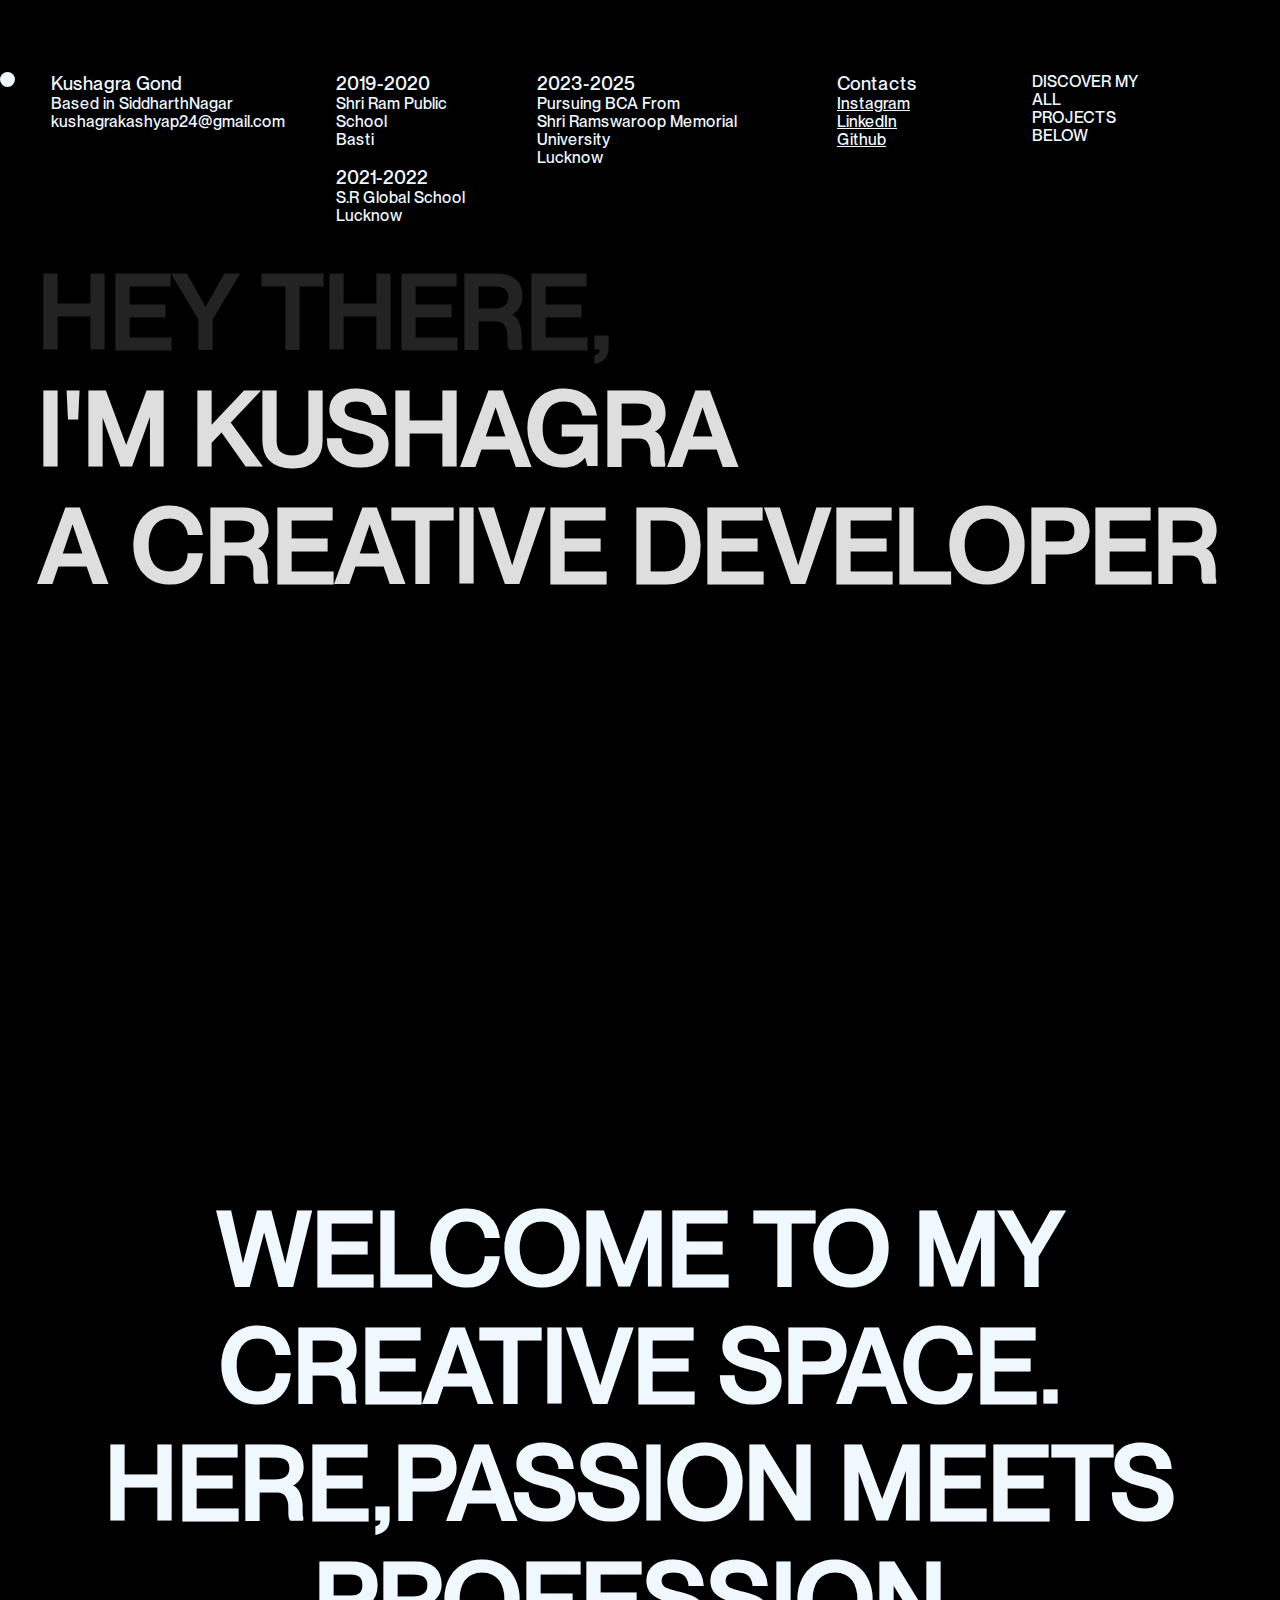
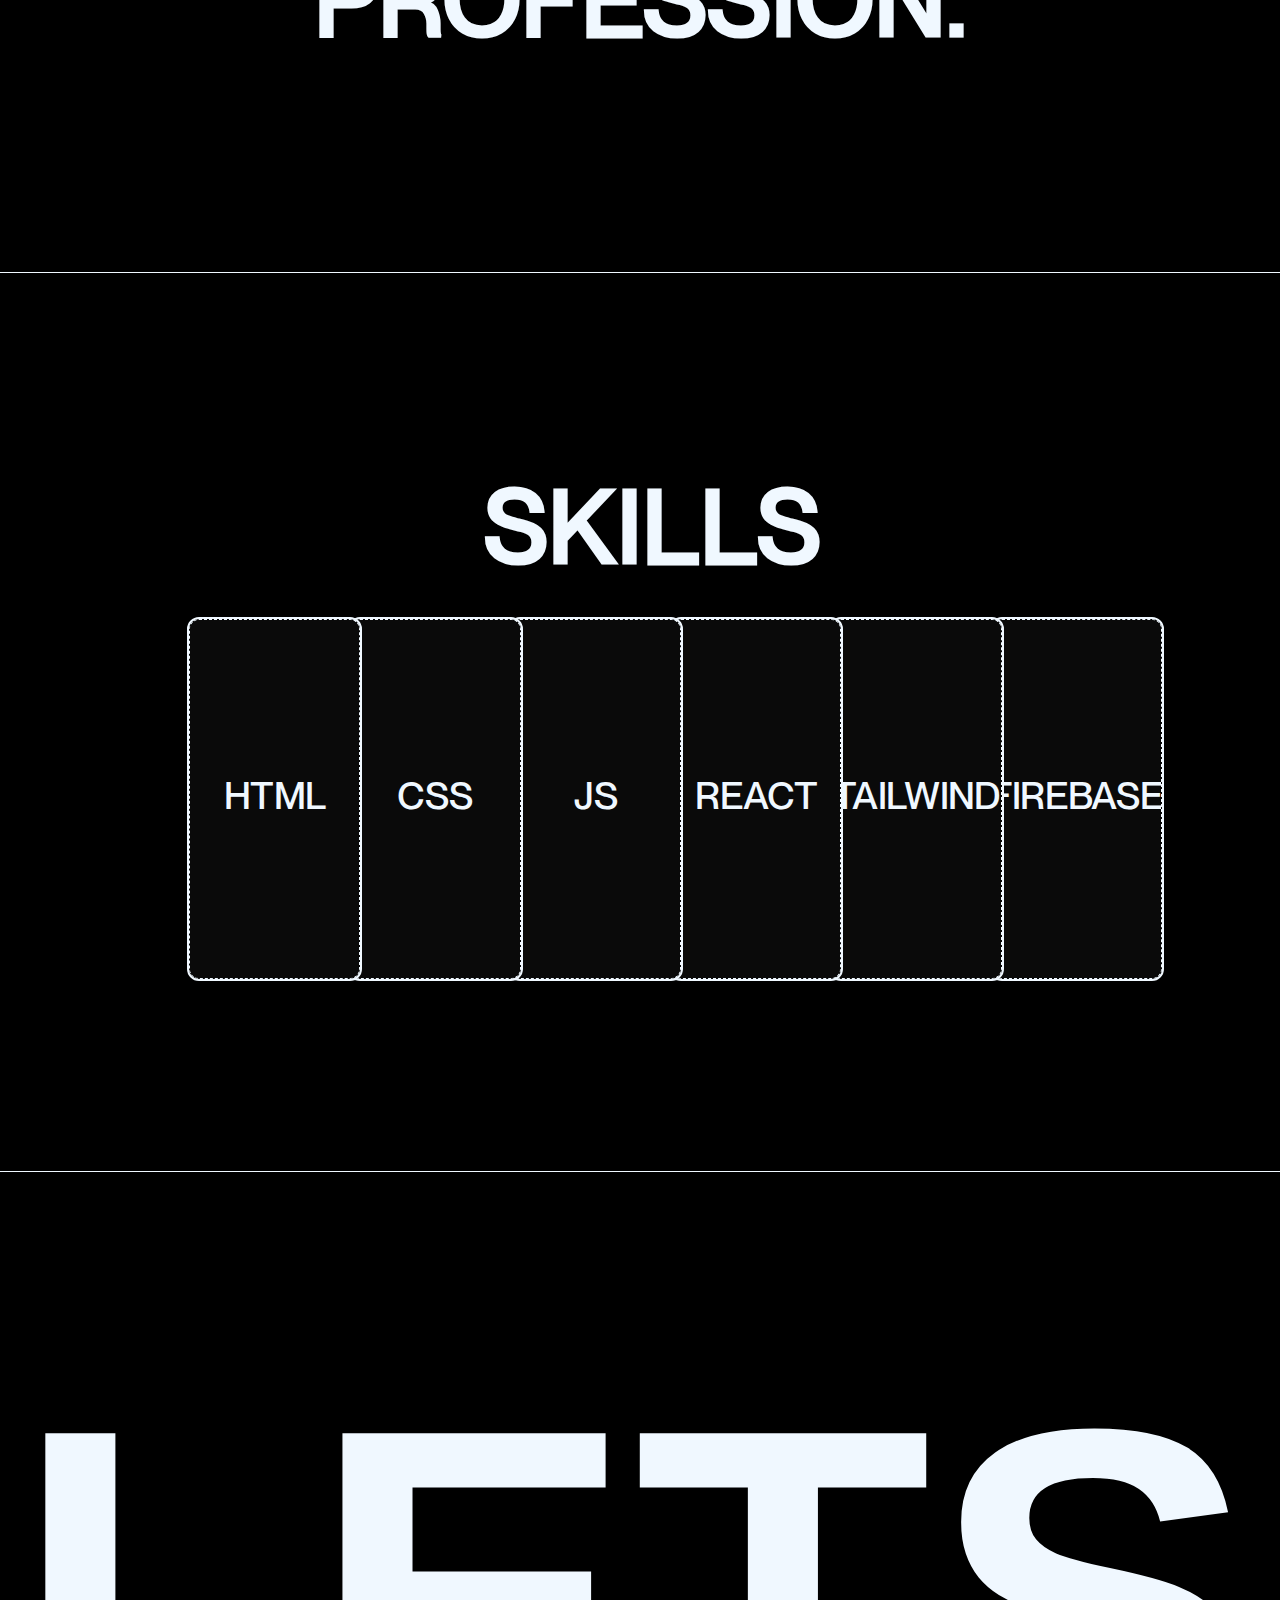
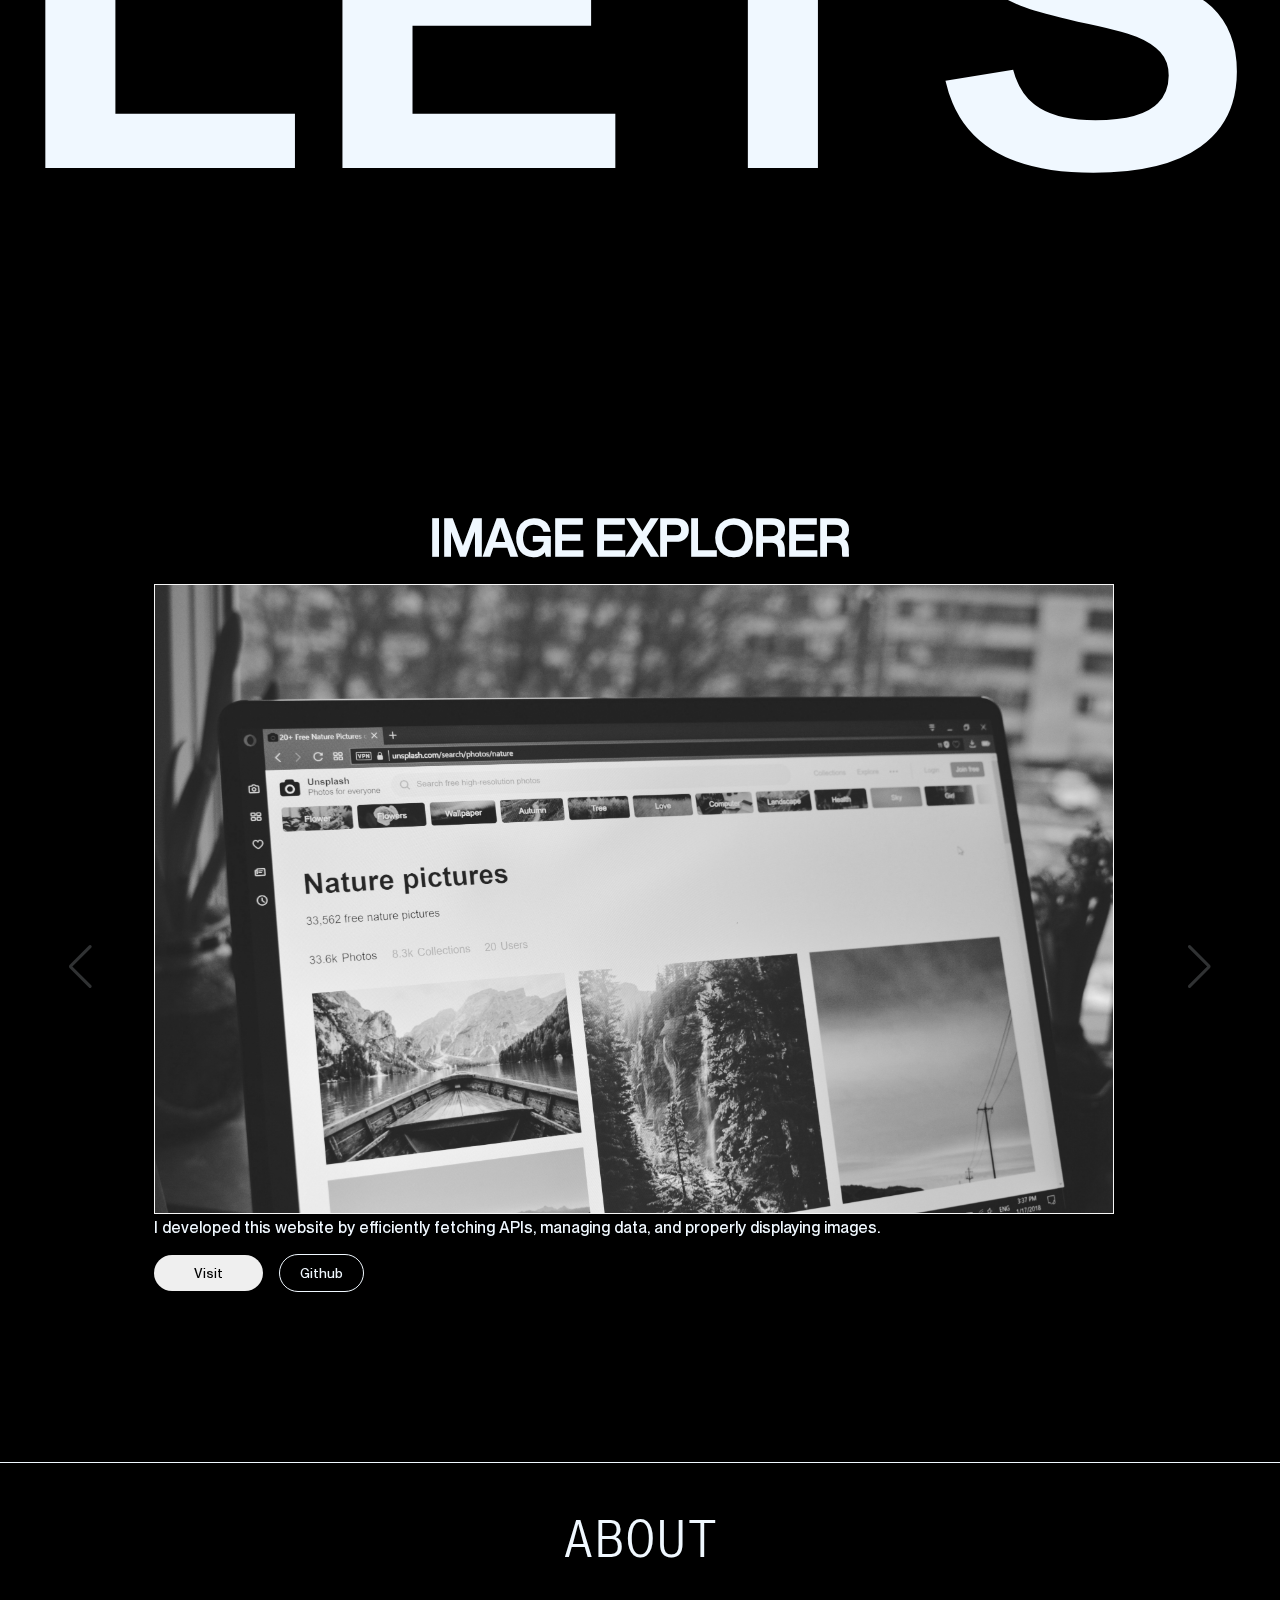
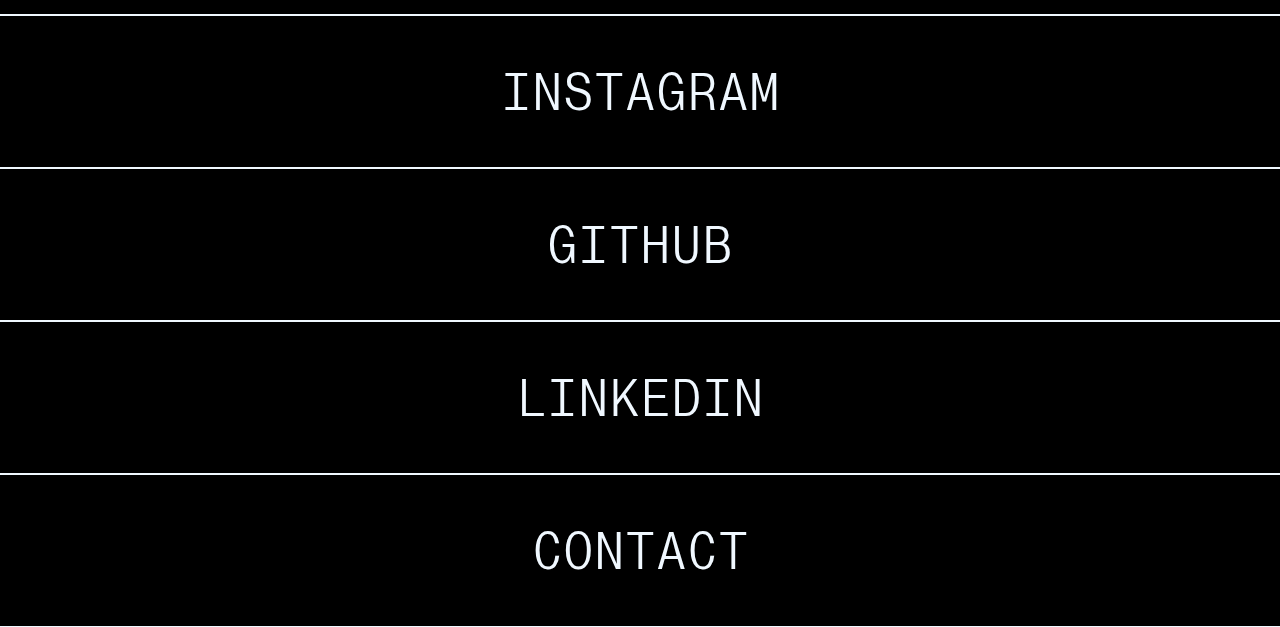
==== commit eac13632: "index.html" ====
--- a/index.html
+++ b/index.html
@@ -82,7 +82,7 @@
       <h1 id="quote">Welcome to my creative space. <br> Here,passion meets profession.</h1>
     </div>
     <div class="page2">
-          <h1 id="services">Skills</h1>
+          <h1 id="skills">Skills</h1>
             <div class="cards">
 
               <div class="card">
--- a/style.css
+++ b/style.css
@@ -152,7 +152,7 @@
 
   #visit{
     border: 0;
-    padding: 11px 40px;
+    padding: 10px 40px;
     border-radius: 20px;
     margin-left: 12vw;
     margin-top: 2vh;
@@ -174,7 +174,7 @@
   }
 
   #github:hover{
-    border: 2px solid aliceblue;
+    border: 1px solid rgb(199, 201, 203);
   }
 
   #visit:hover{
@@ -376,6 +376,7 @@
     align-items: center;
     justify-content: center;
     text-align: center;
+    overflow: hidden;
 }
 
 .card p{
@@ -476,17 +477,12 @@
     display: none;
 }
 
-#gsap-svg{
-    filter: grayscale(1);
-}
-
 .card h3{
     font-size: 3vw;
     padding-bottom: 8px;
     
 }
 
-/* ------------------------------------------------- */
 
 /* --------------- SLIDING - TEXT ----------------- */
 
--- a/media.css
+++ b/media.css
@@ -1,234 +1,43 @@
 
-
-@media (max-width:431px ){
-   
-    body{
-        height: 100%;
-        width: 100vw;
-    }
-
-
-    .full-nav{
-        width: 100%;
-        right: -100%;  
-    }
-
-    .full-nav h4{
-        font-size: 14vw;
-        margin-left: 20px;
-    }
-
-    #cross{
-        font-size: 60px;
-    }
-
+@media screen and (min-width: 360px) and (max-width: 770px) { 
+    
+    #intro #hey{
+        font-size: 17vw;
+        display: block;
+    }
+
+    #menu{
+        display: none;
+    }
+
+    #intro #im{
+       font-size:12vw; 
+    }
+
+    #intro #dev{
+        font-size: 12vw;
+    }
+
+    .info{
+        display: grid;
+        grid-template-columns: auto auto ;
+    }
+    
     .page1{
-        height: 70vh;
-    }
-
-    .info{
-        margin-top: 13vh;
-        flex-direction: column;
-        flex-wrap: wrap;
-    }
-
-    #intro{
-        display: none;
-    }
-
-
-    .msg {
-       display: none;
-    }
-
-    nav i{
-        font-size: 5vw;
-        padding-right: 60px;
-    }
-
-
-    .quote-page{
-        display: none;
+        height: 100vh;
     }
 
     .page2{
-        display: none;
-    }
-
-    .page3{
-        display:none;
-    }
-
-    #cursor{
-        display: none;
-    }
- 
-    #para2{
-        display: block;
-        margin-top: 4vh;
-        width: 90%;
-        text-align: center;
-        position: absolute;
-    }
-
-    .page4{
-        height: 70vh;
-        width: 100%;
-    }
-
-    .page4 h1{
-        font-size: 9vw;
-    }
-
-    .swiper,.swiper-slide{
-        height: 80vh;
-    }
-
-    .swiper-slide img{
-        height: 40vh;
-    }
-    
-    #next,#prev{
-        display: none;
-    }
-
-    footer {
-        height: 50vh;
-    }
-    
-    .connect{
-        height: 10vh;
-    }
-
-    #scroll-down{
-       display: none;
-    }
-    
-}
-
-
-@media (max-width:415px) {
-    .page1{
-        height: 70vh;
-    }
-
-    .info{
-        margin-top: 13vh;
-        flex-direction: column;
-        flex-wrap: wrap;
-    }
-
-    #intro{
-        display: none;
-    }
-
-
-    .msg {
-       display: none;
-    }
-
-    nav i{
-        font-size: 5vw;
-        padding-right: 60px;
-    }
-
-
-    .quote-page{
-        display: none;
-    }
-
-    .page2{
-        display: none;
-    }
-
-    .page3{
-        display:none;
-    }
-
-    #cursor{
-        display: none;
-    }
- 
-    #para2{
-        display: block;
-        margin-top: 4vh;
-        width: 90%;
-        text-align: center;
-        position: absolute;
-    }
-
-    .page4{
-        height: 70vh;
-        width: 100%;
-    }
-
-    .page4 h1{
-        font-size: 9vw;
-    }
-
-    .swiper,.swiper-slide{
-        height: 80vh;
-    }
-
-    .swiper-slide img{
-        height: 40vh;
-    }
-    
-    #next,#prev{
-        display: none;
-    }
-
-    footer {
-        margin-top: 15vh;
-        height: 50vh;
-    }
-    
-    
-    .connect{
-        height: 10vh;
-    }
-    
-    
-}
-
-
-@media (max-width:360px) {
-
-    .page1{
-        height: 90vh;
-    }
-
-    .swiper-slide{
-        height: 100vh;
-    }
-
-    nav i{
-        padding-right: 40px;
-        font-size: 6.5vw;
-    }
-
-    #site,#github{
-        margin-bottom: 4vh;
-    }
-
-    footer{
-        margin-top: 15vh;
-    }
-
-}
-
-
-@media screen and (min-width: 431px) and (max-width: 770px) { 
-    .info{
-        flex-direction: column;
-    }
-
+        height: 105vh;
+        border-top: none;
+    }
+
+    .page2 h1{
+        font-size: 16vw;
+    }
+    
     .msg{
         display: none;
-    }
-
-    #intro h1{
-        font-size: 12vw;
     }
 
     nav i{
@@ -237,14 +46,34 @@
 
     .full-nav{
         width: 50%;
+        right: -50%;
     }
 
     .quote-page{
-        font-size: 5vw;
+       display: none;
     }
 
     .page3 h1{
         font-size: 60vw;
+    }
+
+    .cards{
+        display: grid;
+        grid-template-columns: auto auto auto ;
+        gap: 20px;
+        left: 0;
+    }
+
+    .card p{
+        text-align:left;
+        font-size: 12px;
+    }
+  
+    .card:nth-child(1),.card:nth-child(2),.card:nth-child(3),
+    .card:nth-child(4),.card:nth-child(5),.card:nth-child(6){
+        left: 0;
+        width: 28vw;
+        height: 28vh;
     }
 
     .skill{
@@ -252,4 +81,150 @@
         width: 12vw;
     }
 
+    .card button{
+        padding: 6px 20px;
+    }
+
+    .page3 {
+        display: none;
+    }
+
+    #scroll-down {
+        display: none;
+    }
+
+    .full-nav{
+        display: none;
+    }
+    
+    #cursor{
+        display: none;
+    }
+       
+    .swiper-slide img{
+        height: 55vh;
+        width: 75vw;
+        filter: none;
+        border-radius: 5px;
+    }
+
+    .swiper-slide h1{
+        font-size: 11vw;
+        margin-bottom: 6vh;
+        text-align: center;
+    }
+
+    .swiper-slide{
+        display: flex;
+        align-items: center;
+        justify-content: center;
+    }
+
+    #next,#prev{
+        position: absolute;
+        top: 45%;
+        opacity: 0.2;
+    }
 }
+
+
+@media (max-width:499px) {
+
+    
+    #intro #hey{
+        font-size: 17vw;
+        display: block;
+    }
+
+    #intro #im{
+       font-size:13vw; 
+    }
+
+    #intro #dev{
+        font-size: 16vw;
+    }
+
+    .schooling,.college{
+        display: none;
+    }
+
+    .info{
+        grid-template-columns: auto;
+    }
+
+    .cards{
+       grid-template-columns: auto auto;
+    }
+
+    .card:nth-child(1),.card:nth-child(2),.card:nth-child(3),
+    .card:nth-child(4),.card:nth-child(5),.card:nth-child(6){
+        left: 0;
+        width: 40vw;
+        height: 25vh;
+    }
+
+    #skill-logo{
+        font-size: 18vw;
+    }
+
+    .card button{
+        padding: 4px 13px;
+    }
+
+    .card p{
+        font-size: 10px;
+    }
+  
+    #scroll-down {
+        display: block;
+        font-size: 6vw;
+        opacity: 0.2;
+        left: 48%;
+        bottom: 7%;
+    }
+
+    #next,#prev{
+        position: absolute;
+        top: 38%;
+    }  
+
+    #next{
+        right: 0%;
+    }
+
+    #prev{
+       left: 0%;
+    }
+
+    .connect{
+        height: 14vh;
+    }
+}
+
+@media (max-width:361px) {
+
+    #next,#prev{
+        position: absolute;
+        top: 40%;
+    }  
+
+    #next{
+        right: 2%;
+    }
+
+    #prev{
+       left: 2%;
+    }
+
+    .card button{
+        padding: 2px 10px;
+    }
+
+    .connect{
+        height: 13vh;
+    }
+
+    footer{
+        height: 68vh;
+    }
+}
